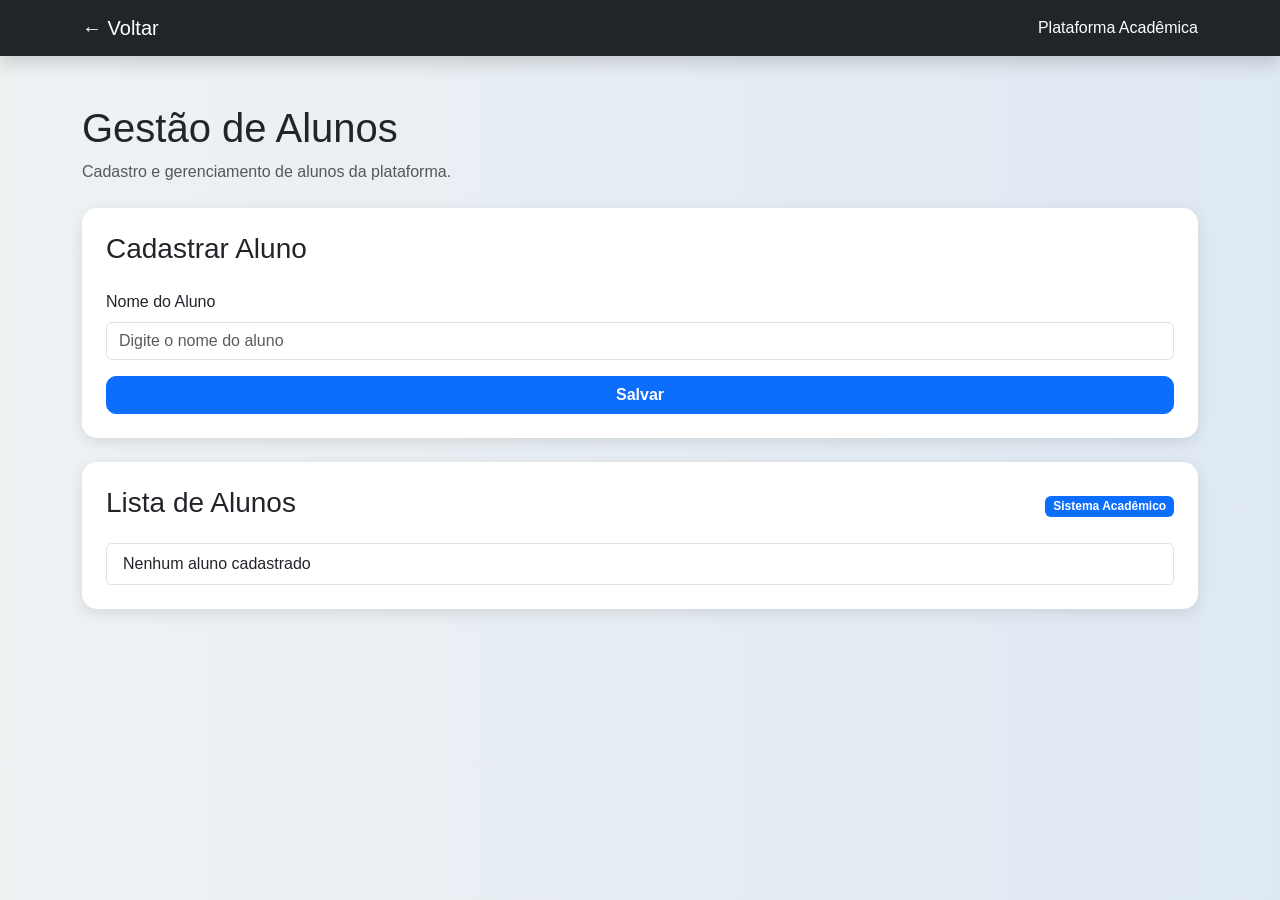
==== frontend/pages/alunos.html @ c5a6fd04 "feat(frontend): adiciona interface da plataforma acadêmica" ====
<!DOCTYPE html>
<html lang="pt-br">

<head>

    <meta charset="UTF-8">

    <meta name="viewport" content="width=device-width, initial-scale=1.0">

    <title>Alunos</title>

    <link href="https://cdn.jsdelivr.net/npm/bootstrap@5.3.3/dist/css/bootstrap.min.css" rel="stylesheet">

    <link rel="stylesheet" href="../style.css">

</head>

<body>

    <!-- NAVBAR -->

    <nav class="navbar navbar-dark bg-dark shadow">

        <div class="container">

            <a href="../index.html" class="navbar-brand">
                ← Voltar
            </a>

            <span class="text-white">
                Plataforma Acadêmica
            </span>

        </div>

    </nav>

    <!-- CONTEÚDO -->

    <div class="container mt-5">

        <!-- TÍTULO -->

        <div class="mb-4">

            <h1 class="titulo-pagina">
                Gestão de Alunos
            </h1>

            <p class="text-muted">
                Cadastro e gerenciamento de alunos da plataforma.
            </p>

        </div>

        <!-- FORMULÁRIO -->

        <div class="card sistema-card p-4 mb-4">

            <h3 class="mb-4">
                Cadastrar Aluno
            </h3>

            <div class="row">

                <div class="col-md-12">

                    <label class="form-label">
                        Nome do Aluno
                    </label>

                    <input
                        type="text"
                        id="nome"
                        class="form-control mb-3"
                        placeholder="Digite o nome do aluno"
                    >

                </div>

            </div>

            <button
                class="btn btn-primary"
                onclick="cadastrarAluno()"
            >
                Salvar
            </button>

        </div>

        <!-- LISTA -->

        <div class="card sistema-card p-4">

            <div class="d-flex justify-content-between align-items-center mb-3">

                <h3>
                    Lista de Alunos
                </h3>

                <span class="badge bg-primary">
                    Sistema Acadêmico
                </span>

            </div>

            <ul
                id="lista"
                class="list-group"
            >

                <li class="list-group-item">
                    Nenhum aluno cadastrado
                </li>

            </ul>

        </div>

    </div>

    <!-- SCRIPT -->

    <script src="../js/alunos.js"></script>

</body>

</html>
---- frontend/style.css ----
body {

    background: linear-gradient(to right, #eef2f3, #dfe9f3);

    min-height: 100vh;

    font-family: Arial, Helvetica, sans-serif;

}

.titulo {

    font-size: 2.5rem;

    font-weight: bold;

    color: #1e293b;

}

.subtitulo {

    color: #64748b;

    font-size: 1.2rem;

}

.sistema-card {

    border: none;

    border-radius: 15px;

    transition: 0.3s;

    box-shadow: 0px 4px 15px rgba(0,0,0,0.1);

}

.sistema-card:hover {

    transform: translateY(-8px);

}

.card-title {

    font-weight: bold;

    margin-bottom: 15px;

}

.card-text {

    color: #555;

    min-height: 50px;

}

.btn {

    border-radius: 10px;

    font-weight: bold;

}

.row {

    justify-content: center;

}
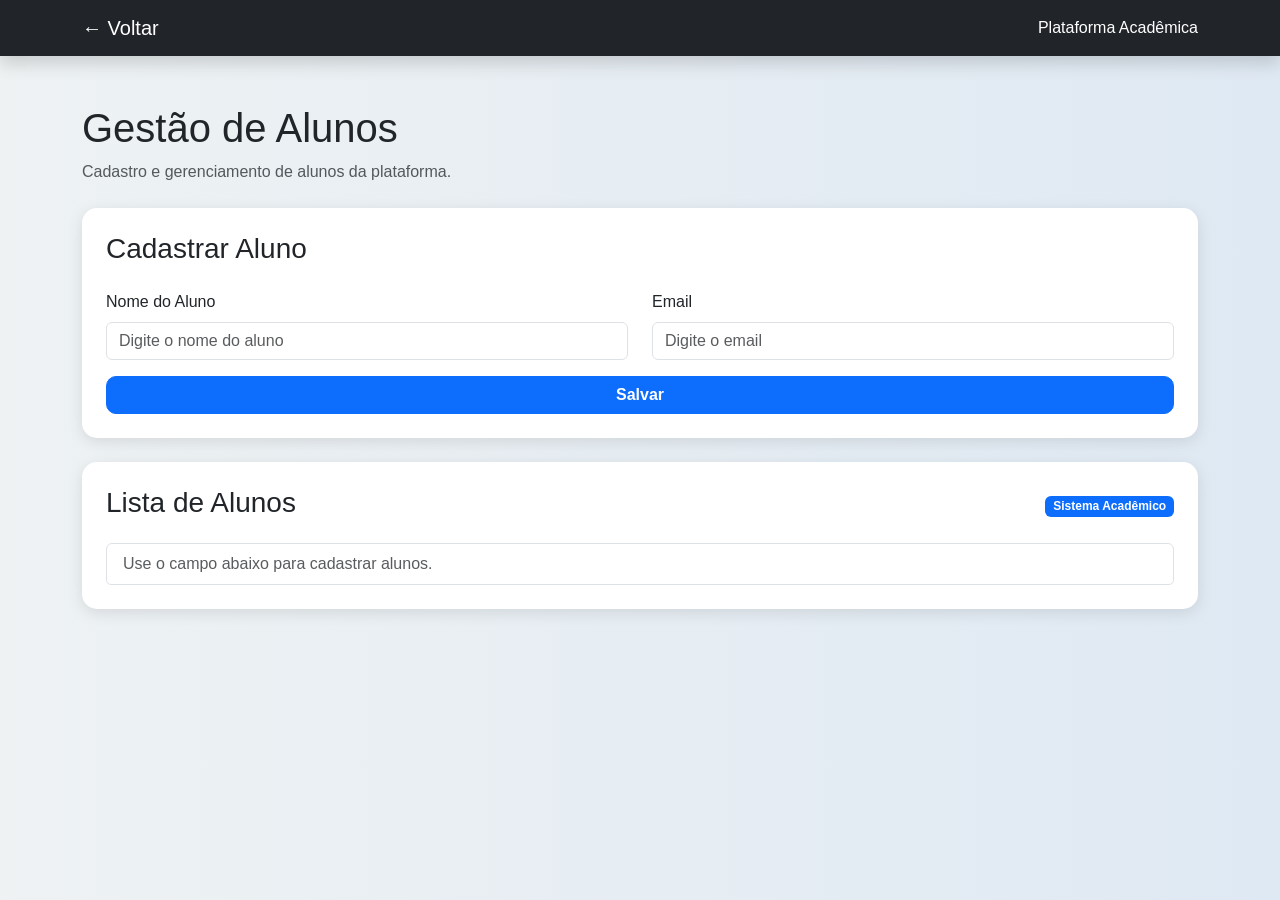
==== commit 1bfffb59: "ci: ajustes frontend e correcao redis aluno-service" ====
--- a/frontend/pages/alunos.html
+++ b/frontend/pages/alunos.html
@@ -2,128 +2,57 @@
 <html lang="pt-br">
 
 <head>
-
     <meta charset="UTF-8">
-
     <meta name="viewport" content="width=device-width, initial-scale=1.0">
-
     <title>Alunos</title>
-
     <link href="https://cdn.jsdelivr.net/npm/bootstrap@5.3.3/dist/css/bootstrap.min.css" rel="stylesheet">
-
     <link rel="stylesheet" href="../style.css">
-
 </head>
 
 <body>
 
-    <!-- NAVBAR -->
-
     <nav class="navbar navbar-dark bg-dark shadow">
-
         <div class="container">
-
-            <a href="../index.html" class="navbar-brand">
-                ← Voltar
-            </a>
-
-            <span class="text-white">
-                Plataforma Acadêmica
-            </span>
-
+            <a href="../index.html" class="navbar-brand">← Voltar</a>
+            <span class="text-white">Plataforma Acadêmica</span>
         </div>
-
     </nav>
-
-    <!-- CONTEÚDO -->
 
     <div class="container mt-5">
 
-        <!-- TÍTULO -->
-
         <div class="mb-4">
-
-            <h1 class="titulo-pagina">
-                Gestão de Alunos
-            </h1>
-
-            <p class="text-muted">
-                Cadastro e gerenciamento de alunos da plataforma.
-            </p>
-
+            <h1 class="titulo-pagina">Gestão de Alunos</h1>
+            <p class="text-muted">Cadastro e gerenciamento de alunos da plataforma.</p>
         </div>
 
-        <!-- FORMULÁRIO -->
-
         <div class="card sistema-card p-4 mb-4">
-
-            <h3 class="mb-4">
-                Cadastrar Aluno
-            </h3>
-
+            <h3 class="mb-4">Cadastrar Aluno</h3>
             <div class="row">
-
-                <div class="col-md-12">
-
-                    <label class="form-label">
-                        Nome do Aluno
-                    </label>
-
-                    <input
-                        type="text"
-                        id="nome"
-                        class="form-control mb-3"
-                        placeholder="Digite o nome do aluno"
-                    >
-
+                <div class="col-md-6">
+                    <label class="form-label">Nome do Aluno</label>
+                    <input type="text" id="nome" class="form-control mb-3" placeholder="Digite o nome do aluno">
                 </div>
-
+                <div class="col-md-6">
+                    <label class="form-label">Email</label>
+                    <input type="email" id="email" class="form-control mb-3" placeholder="Digite o email">
+                </div>
             </div>
-
-            <button
-                class="btn btn-primary"
-                onclick="cadastrarAluno()"
-            >
-                Salvar
-            </button>
-
+            <button class="btn btn-primary" onclick="cadastrarAluno()">Salvar</button>
         </div>
 
-        <!-- LISTA -->
-
         <div class="card sistema-card p-4">
-
             <div class="d-flex justify-content-between align-items-center mb-3">
-
-                <h3>
-                    Lista de Alunos
-                </h3>
-
-                <span class="badge bg-primary">
-                    Sistema Acadêmico
-                </span>
-
+                <h3>Lista de Alunos</h3>
+                <span class="badge bg-primary">Sistema Acadêmico</span>
             </div>
-
-            <ul
-                id="lista"
-                class="list-group"
-            >
-
-                <li class="list-group-item">
-                    Nenhum aluno cadastrado
-                </li>
-
+            <ul id="lista" class="list-group">
+                <li class="list-group-item">Nenhum aluno cadastrado</li>
             </ul>
-
         </div>
 
     </div>
 
-    <!-- SCRIPT -->
-
     <script src="../js/alunos.js"></script>
 
 </body>
-
 </html>
